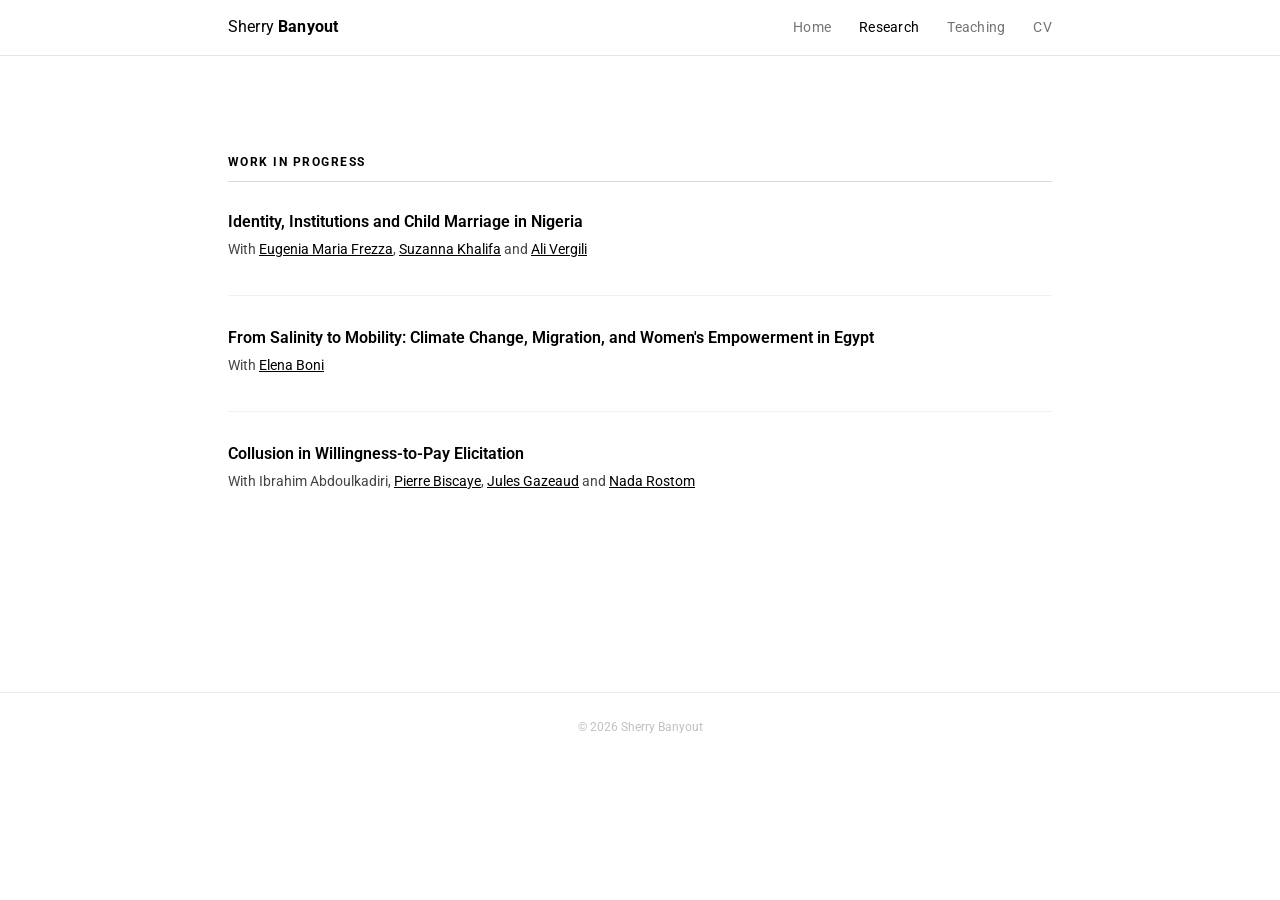
==== research.html @ ccd1f688 "Add files via upload" ====
<!DOCTYPE html>
<html lang="en">
<head>
  <meta charset="UTF-8">
  <meta name="viewport" content="width=device-width, initial-scale=1.0">
  <title>Research — Sherry Banyout</title>
  <link rel="stylesheet" href="assets/css/style.css">
  <link rel="preconnect" href="https://fonts.googleapis.com">
  <link rel="preconnect" href="https://fonts.gstatic.com" crossorigin>
  <link href="https://fonts.googleapis.com/css2?family=Roboto:wght@400;500;700&display=swap" rel="stylesheet">
  <link rel="stylesheet" href="https://cdnjs.cloudflare.com/ajax/libs/font-awesome/6.4.2/css/all.min.css" crossorigin="anonymous">
</head>
<body>

  <nav class="navbar">
    <div class="navbar-container">
      <a class="navbar-brand" href="index.html">Sherry <strong>Banyout</strong></a>
      <ul class="navbar-nav">
        <li><a href="index.html">Home</a></li>
        <li><a href="research.html" class="active">Research</a></li>
        <li><a href="teaching.html">Teaching</a></li>
        <li><a href="assets/files/cv.pdf" target="_blank">CV</a></li>
      </ul>
    </div>
  </nav>

  <main>

    <h2 class="section-title">Work in Progress</h2>

    <div class="paper">
      <div class="paper-content">
        <p class="paper-title">Identity, Institutions and Child Marriage in Nigeria</p>
        <p class="paper-coauthors">With <a href="https://eufrezza.github.io/" target="_blank" rel="noopener">Eugenia Maria Frezza</a>, <a href="https://sites.google.com/view/suzanna-khalifa/accueil" target="_blank" rel="noopener">Suzanna Khalifa</a> and <a href="https://alivergili.com/index.html" target="_blank" rel="noopener">Ali Vergili</a></p>
      </div>
    </div>

    <div class="paper">
      <div class="paper-content">
        <p class="paper-title">From Salinity to Mobility: Climate Change, Migration, and Women's Empowerment in Egypt</p>
        <p class="paper-coauthors">With <a href="https://elenaboni11.github.io/" target="_blank" rel="noopener">Elena Boni</a></p>
      </div>
    </div>

    <div class="paper">
      <div class="paper-content">
        <p class="paper-title">Collusion in Willingness-to-Pay Elicitation</p>
        <p class="paper-coauthors">With Ibrahim Abdoulkadiri, <a href="https://www.pierrebiscaye.com/" target="_blank" rel="noopener">Pierre Biscaye</a>, <a href="https://www.julesgazeaud.com/" target="_blank" rel="noopener">Jules Gazeaud</a> and <a href="https://sites.google.com/view/nadarostom/about" target="_blank" rel="noopener">Nada Rostom</a></p>
      </div>
    </div>

  </main>

  <footer>
    &copy; 2026 Sherry Banyout
  </footer>

</body>
</html>
---- assets/css/style.css ----
/* ===========================
   Academic website — minimal style
   =========================== */

*, *::before, *::after { box-sizing: border-box; }

html { scroll-behavior: smooth; }

body {
  margin: 0;
  font-family: "Roboto", "Helvetica Neue", Helvetica, Arial, sans-serif;
  font-size: 1rem;
  font-weight: 400;
  line-height: 1.68;
  color: #000;
  background: #fff;
}

p { margin: 0 0 1rem; }

a { color: #000; text-decoration: underline; }
a:hover { opacity: 0.6; }

/* ===========================
   NAVBAR
   =========================== */
nav.navbar {
  position: fixed;
  top: 0; left: 0; right: 0;
  height: 56px;
  background: rgba(255, 255, 255, 0.96);
  backdrop-filter: blur(6px);
  border-bottom: 1px solid rgba(0, 0, 0, 0.1);
  z-index: 1000;
  display: flex;
  align-items: center;
}

.navbar-container {
  max-width: 880px;
  width: 100%;
  margin: 0 auto;
  padding: 0 28px;
  display: flex;
  align-items: center;
  justify-content: space-between;
}

.navbar-brand {
  font-weight: 400;
  font-size: 1rem;
  text-decoration: none;
  color: #000;
  letter-spacing: 0.01em;
}

.navbar-brand strong { font-weight: 700; }

.navbar-nav {
  list-style: none;
  margin: 0; padding: 0;
  display: flex;
  gap: 28px;
}

.navbar-nav a {
  text-decoration: none;
  font-size: 0.85rem;
  color: rgba(0, 0, 0, 0.55);
  letter-spacing: 0.02em;
  transition: color 0.15s;
}

.navbar-nav a:hover,
.navbar-nav a.active {
  color: #000;
  opacity: 1;
}

/* ===========================
   MAIN CONTAINER
   =========================== */
main {
  max-width: 880px;
  margin: 0 auto;
  padding: 96px 28px 88px;
}

/* ===========================
   HOME — PROFILE SECTION
   =========================== */
.profile-header { margin-top: 12px; }

.profile {
  display: flex;
  gap: 52px;
  align-items: flex-start;
}

.profile-info { flex: 1; }

.profile-header h1 {
  font-size: 1.85rem;
  font-weight: 400;
  margin: 0 0 6px;
  letter-spacing: -0.01em;
}

.profile-header h1 strong { font-weight: 700; }

.contact-email {
  display: inline-block;
  font-size: 0.9rem;
  color: #555;
  text-decoration: none;
  margin-bottom: 22px;
}
.contact-email:hover { opacity: 0.7; }

.profile-photo {
  width: 210px;
  flex-shrink: 0;
}

.profile-photo img {
  width: 100%;
  display: block;
}

/* Social / external links */
.social-links {
  display: flex;
  flex-wrap: wrap;
  gap: 8px;
  margin-top: 18px;
}

.social-links a {
  display: inline-flex;
  align-items: center;
  gap: 6px;
  font-size: 0.82rem;
  text-decoration: none;
  color: #000;
  border: 1px solid rgba(0, 0, 0, 0.35);
  padding: 3px 10px;
  border-radius: 4px;
  transition: background 0.15s, color 0.15s;
}

.social-links a:hover {
  background: #000;
  color: #fff;
  opacity: 1;
}

/* ===========================
   SECTION TITLE
   =========================== */
h2.section-title {
  font-size: 0.78rem;
  font-weight: 700;
  text-transform: uppercase;
  letter-spacing: 0.12em;
  border-bottom: 1px solid rgba(0, 0, 0, 0.15);
  padding-bottom: 8px;
  margin: 56px 0 28px;
  color: #000;
}

/* ===========================
   PAPER ENTRIES
   =========================== */
.paper {
  margin-bottom: 30px;
  padding-bottom: 30px;
  border-bottom: 1px solid rgba(0, 0, 0, 0.06);
}

.paper:last-child { border-bottom: none; }

.paper-with-image {
  display: flex;
  flex-direction: row-reverse;
  gap: 28px;
  align-items: flex-start;
}

.paper-with-image .paper-content {
  flex: 1;
  min-width: 0;
}

.paper-image {
  flex: 0 0 200px;
  width: 200px;
}

.paper-image img {
  width: 200px;
  height: 150px;
  object-fit: cover;
  display: block;
  border: 1px solid rgba(0, 0, 0, 0.08);
}

.paper-title {
  font-size: 1rem;
  font-weight: 600;
  margin: 0 0 5px;
  line-height: 1.45;
}

.jmp-badge {
  display: inline-block;
  font-size: 0.68rem;
  font-weight: 700;
  text-transform: uppercase;
  letter-spacing: 0.06em;
  background: #000;
  color: #fff;
  padding: 2px 7px;
  border-radius: 3px;
  margin-left: 9px;
  vertical-align: middle;
  position: relative;
  top: -1px;
}

.paper-coauthors {
  font-size: 0.88rem;
  color: #444;
  margin: 0 0 3px;
}

.paper-venue {
  font-size: 0.88rem;
  color: #444;
  font-style: italic;
  margin: 0 0 8px;
}

.paper-links {
  display: flex;
  flex-wrap: wrap;
  gap: 6px;
  margin-top: 9px;
}

.paper-links a {
  font-size: 0.74rem;
  text-decoration: none;
  color: #000;
  border: 1px solid rgba(0, 0, 0, 0.38);
  padding: 2px 9px;
  border-radius: 3px;
  letter-spacing: 0.03em;
  transition: background 0.15s, color 0.15s;
}

.paper-links a:hover {
  background: #000;
  color: #fff;
  opacity: 1;
}

/* Collapsible abstract */
details.abstract { margin-top: 9px; }

details.abstract summary {
  cursor: pointer;
  font-size: 0.8rem;
  color: #888;
  user-select: none;
  list-style: none;
  display: inline-flex;
  align-items: center;
  gap: 5px;
  transition: color 0.15s;
}

details.abstract summary::-webkit-details-marker { display: none; }

details.abstract summary::before {
  content: "\25B8";
  display: inline-block;
  font-size: 0.7rem;
  transition: transform 0.2s;
}

details.abstract[open] summary::before { transform: rotate(90deg); }

details.abstract summary:hover { color: #000; }

.abstract-body {
  font-size: 0.88rem;
  color: #333;
  line-height: 1.68;
  margin-top: 10px;
  padding: 13px 16px;
  background: #f7f7f7;
  border-left: 3px solid rgba(0, 0, 0, 0.12);
}

/* ===========================
   TEACHING PAGE
   =========================== */
.teaching-year {
  font-size: 1rem;
  margin: 24px 0 4px;
}

.teaching-list {
  list-style: disc;
  padding-left: 1.6em;
  margin: 0 0 4px;
}

.teaching-list li {
  font-size: 1rem;
  color: #333;
  margin-bottom: 4px;
}

/* ===========================
   FOOTER
   =========================== */
footer {
  text-align: center;
  padding: 24px;
  font-size: 0.78rem;
  color: #c0c0c0;
  border-top: 1px solid rgba(0, 0, 0, 0.07);
  margin-top: 48px;
}

/* ===========================
   RESPONSIVE
   =========================== */
@media (max-width: 640px) {
  .profile { flex-direction: column; }
  .profile-photo { width: 150px; }
  main { padding: 80px 20px 64px; }
  .navbar-container { padding: 0 18px; }
  .navbar-nav { gap: 18px; }
  .paper-with-image { flex-direction: column; }
  .paper-image { width: 100%; flex: none; }
  .paper-image img { width: 100%; height: 180px; }
}
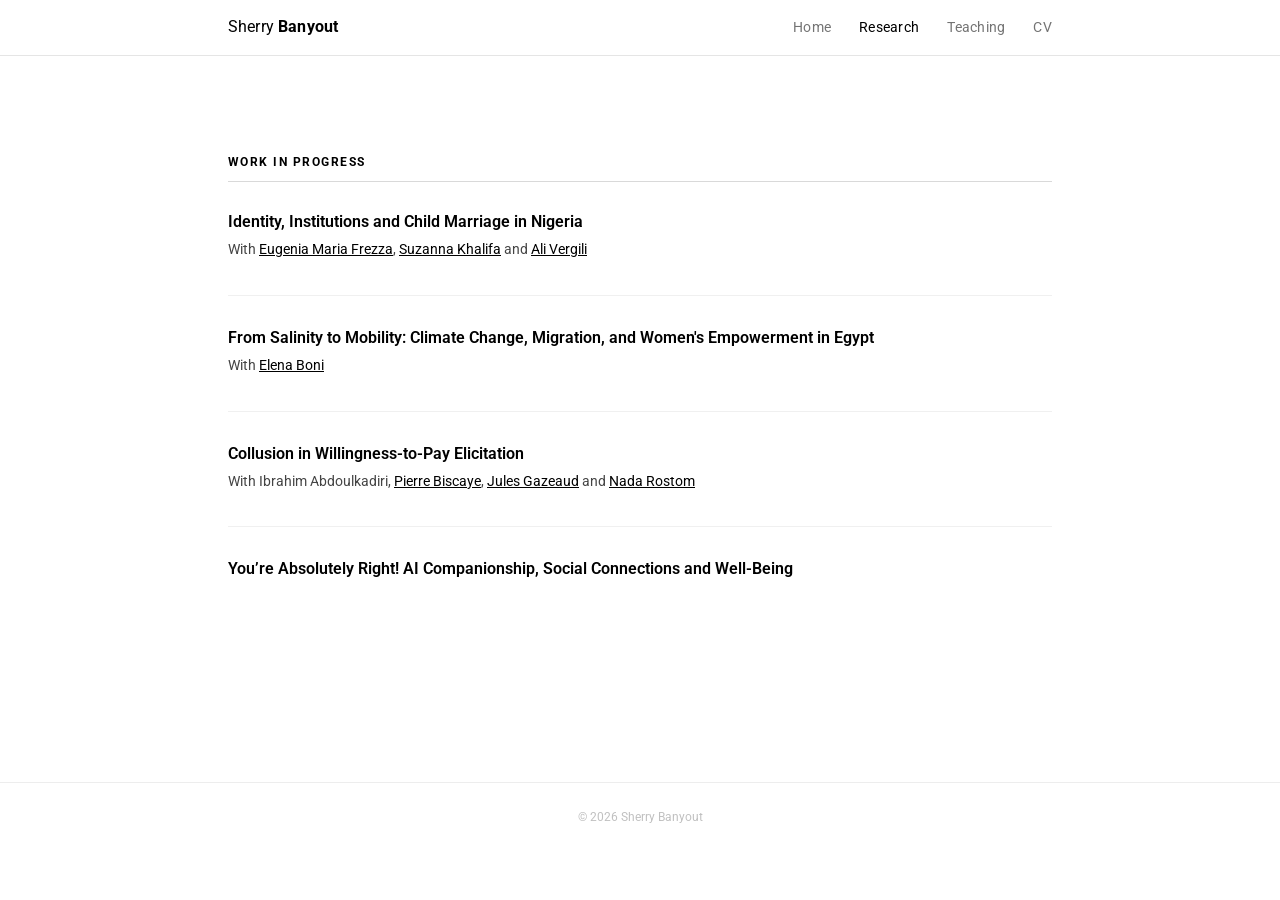
==== commit 5330ee0a: "Add new paper section with title on AI companionship" ====
--- a/research.html
+++ b/research.html
@@ -49,6 +49,12 @@
       </div>
     </div>
 
+    <div class="paper">
+      <div class="paper-content">
+        <p class="paper-title">You’re Absolutely Right! AI Companionship, Social Connections and Well-Being</p>
+      </div>
+    </div>
+
   </main>
 
   <footer>
